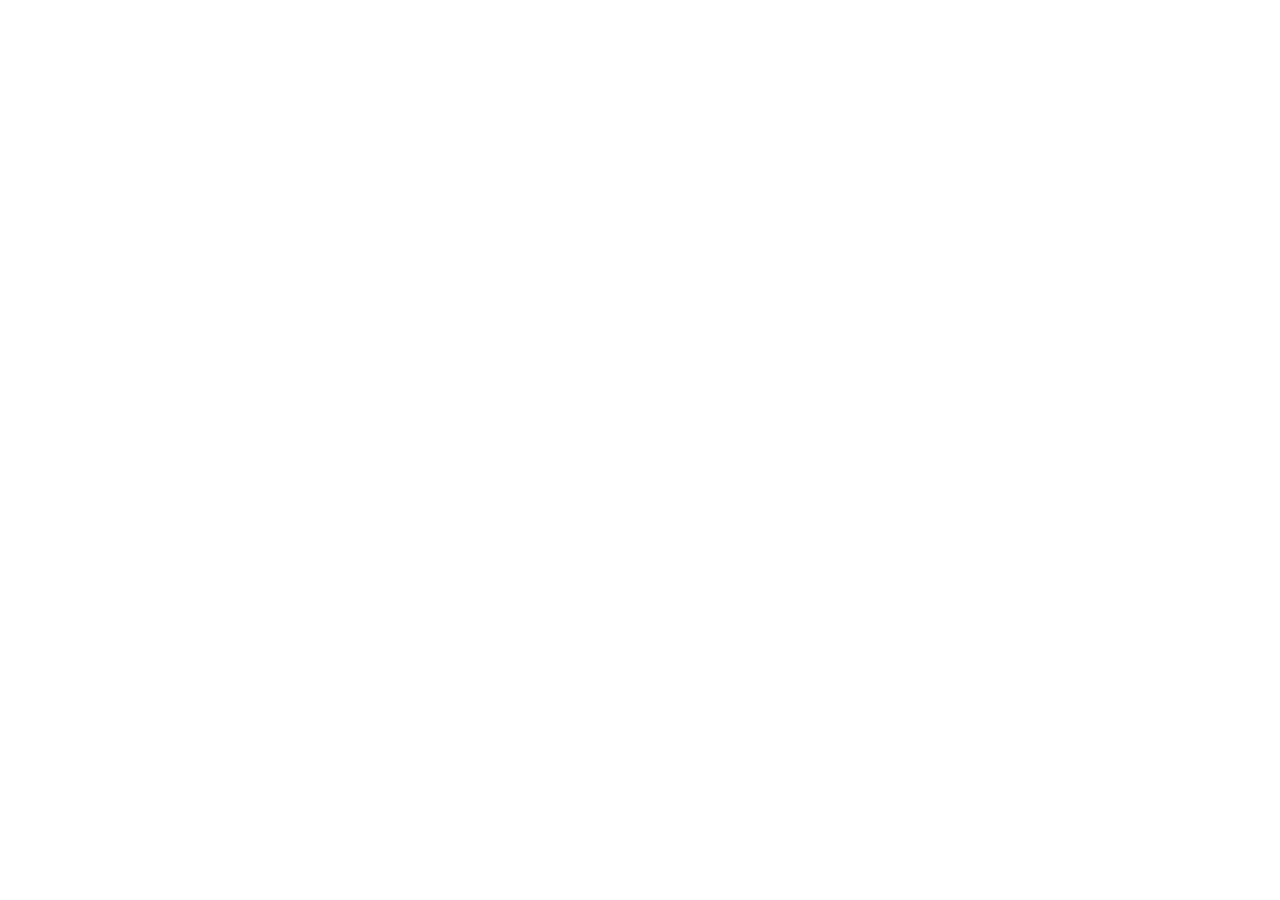
==== index.html @ efd69afb "exercise 30" ====
<!DOCTYPE html>
<html lang="en">
<head>
    <meta charset="UTF-8">
    <meta name="viewport" content="width=device-width, initial-scale=1.0">
    <title>Exercises</title>
</head>
<body>
    
    <script src="./exercise30/ex30.js"></script>
</body>
</html>
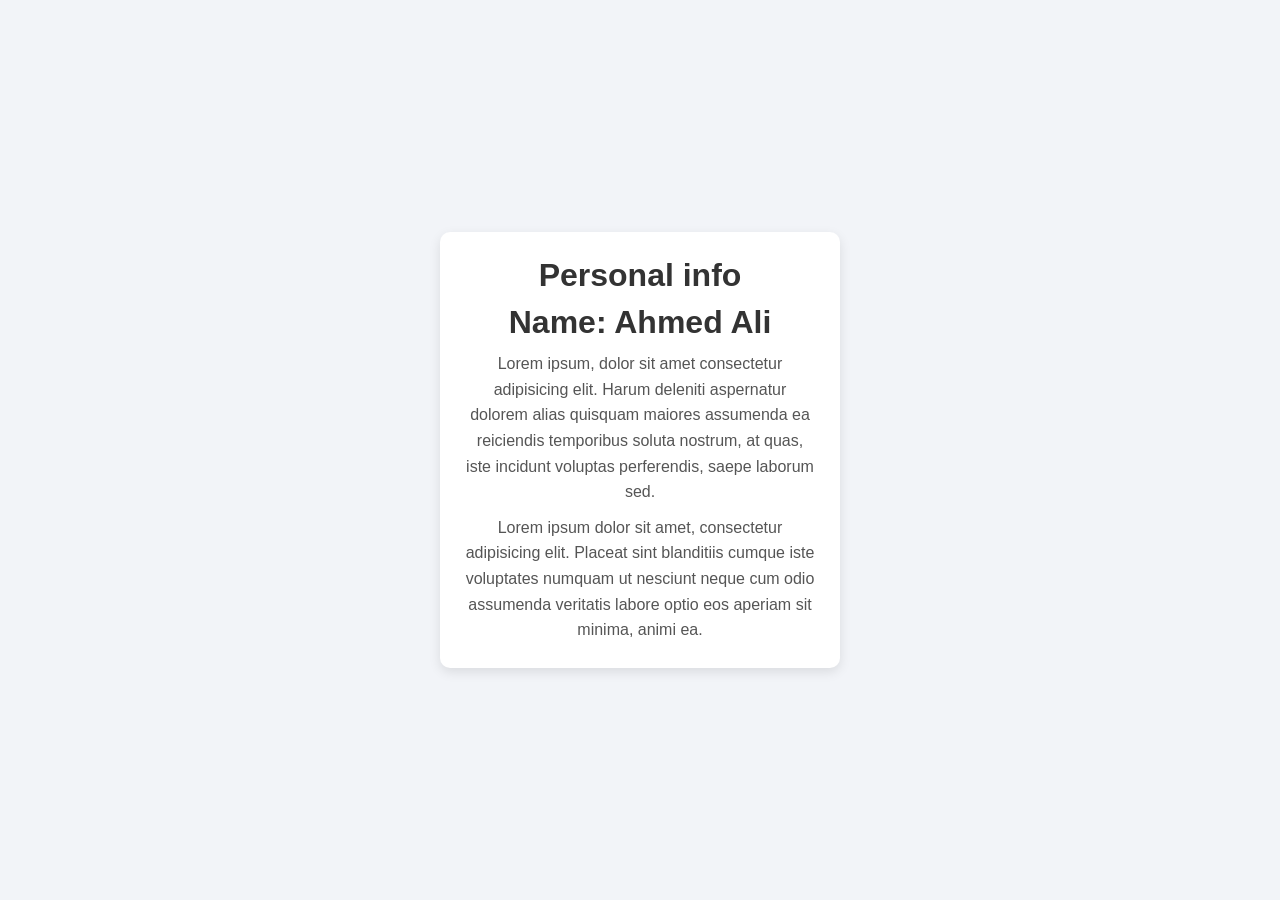
==== commit 18a94f1f: "exercise 32" ====
--- a/index.html
+++ b/index.html
@@ -4,9 +4,16 @@
     <meta charset="UTF-8">
     <meta name="viewport" content="width=device-width, initial-scale=1.0">
     <title>Exercises</title>
+    <link rel="stylesheet" href="style.css">
 </head>
 <body>
-    
-    <script src="./exercise30/ex30.js"></script>
+    <div class="container">
+    <h1>Personal info</h1>
+    <h1 id="name">Name: Ahmed Ali</h1>
+    <p class="text">Lorem ipsum, dolor sit amet consectetur adipisicing elit. Harum deleniti aspernatur dolorem alias quisquam maiores assumenda ea reiciendis temporibus soluta nostrum, at quas, iste incidunt voluptas perferendis, saepe laborum sed.</p>
+    <p class="text">Lorem ipsum dolor sit amet, consectetur adipisicing elit. Placeat sint blanditiis cumque iste voluptates numquam ut nesciunt neque cum odio assumenda veritatis labore optio eos aperiam sit minima, animi ea.</p>
+    </div>
+
+    <script src="./exercise32/ex32.js"></script>
 </body>
 </html>
--- a/style.css
+++ b/style.css
@@ -0,0 +1,34 @@
+*{
+    margin: 0;
+    padding: 0;
+    box-sizing: border-box;
+    font-family: Arial, Helvetica, sans-serif;
+}
+
+body{
+    height: 100vh;
+    display: flex;
+    justify-content: center;
+    align-items: center;
+    background-color: #f2f4f8;
+}
+
+.container{
+    background: #ffffff;
+    width: 400px;
+    padding: 25px;
+    border-radius: 10px;
+    box-shadow: 0 4px 12px rgba(0,0,0,0.1);
+    text-align: center;
+}
+
+h1{
+    margin-bottom: 10px;
+    color: #333;
+}
+
+p{
+    margin-top: 10px;
+    color: #555;
+    line-height: 1.6;
+}
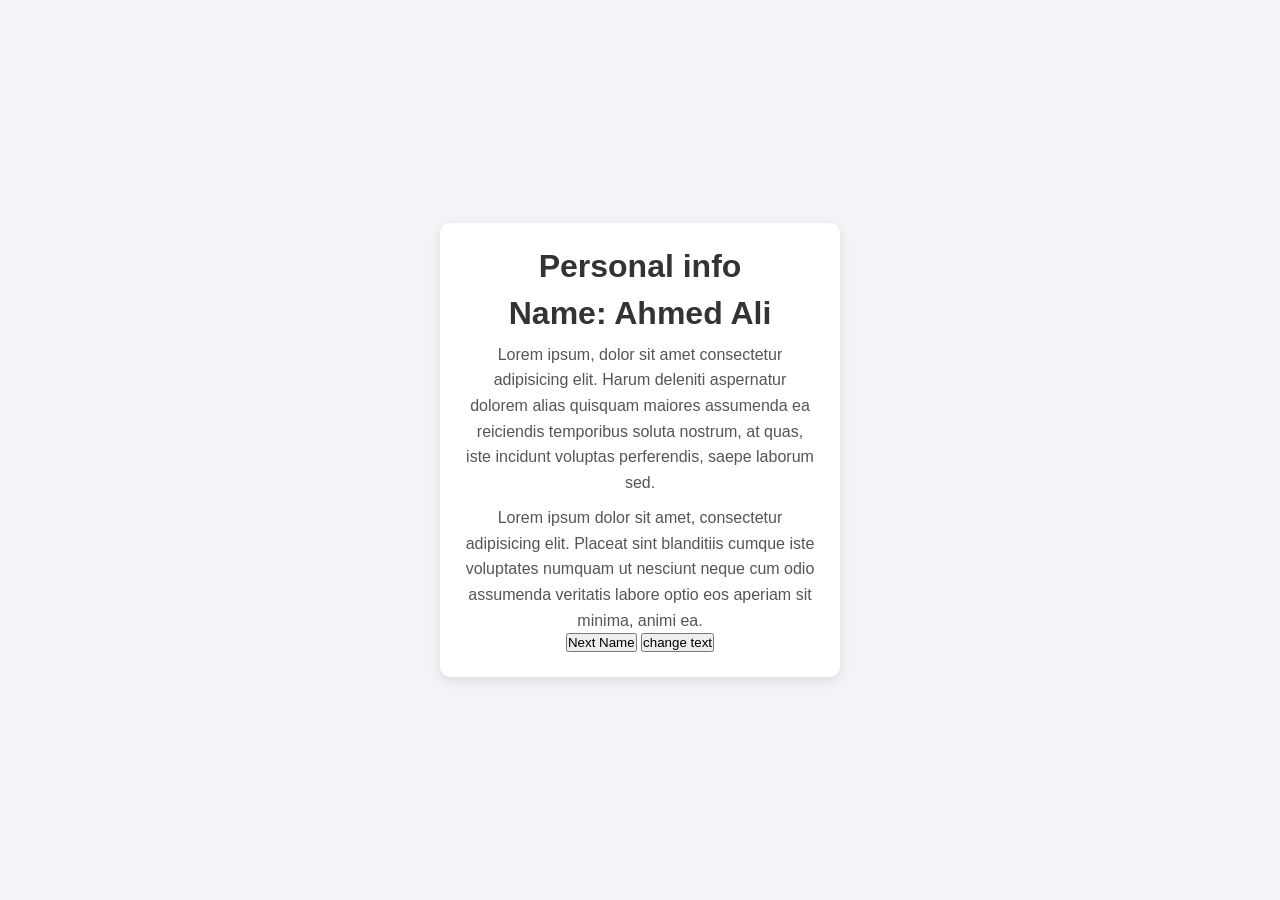
==== commit 04e20689: "exercise 33" ====
--- a/index.html
+++ b/index.html
@@ -12,8 +12,11 @@
     <h1 id="name">Name: Ahmed Ali</h1>
     <p class="text">Lorem ipsum, dolor sit amet consectetur adipisicing elit. Harum deleniti aspernatur dolorem alias quisquam maiores assumenda ea reiciendis temporibus soluta nostrum, at quas, iste incidunt voluptas perferendis, saepe laborum sed.</p>
     <p class="text">Lorem ipsum dolor sit amet, consectetur adipisicing elit. Placeat sint blanditiis cumque iste voluptates numquam ut nesciunt neque cum odio assumenda veritatis labore optio eos aperiam sit minima, animi ea.</p>
+
+    <button onclick="changeName()">Next Name</button>
+    <button onclick="changeText()">change text</button>
     </div>
 
-    <script src="./exercise32/ex32.js"></script>
+    <script src="./exercise33/ex33.js"></script>
 </body>
 </html>
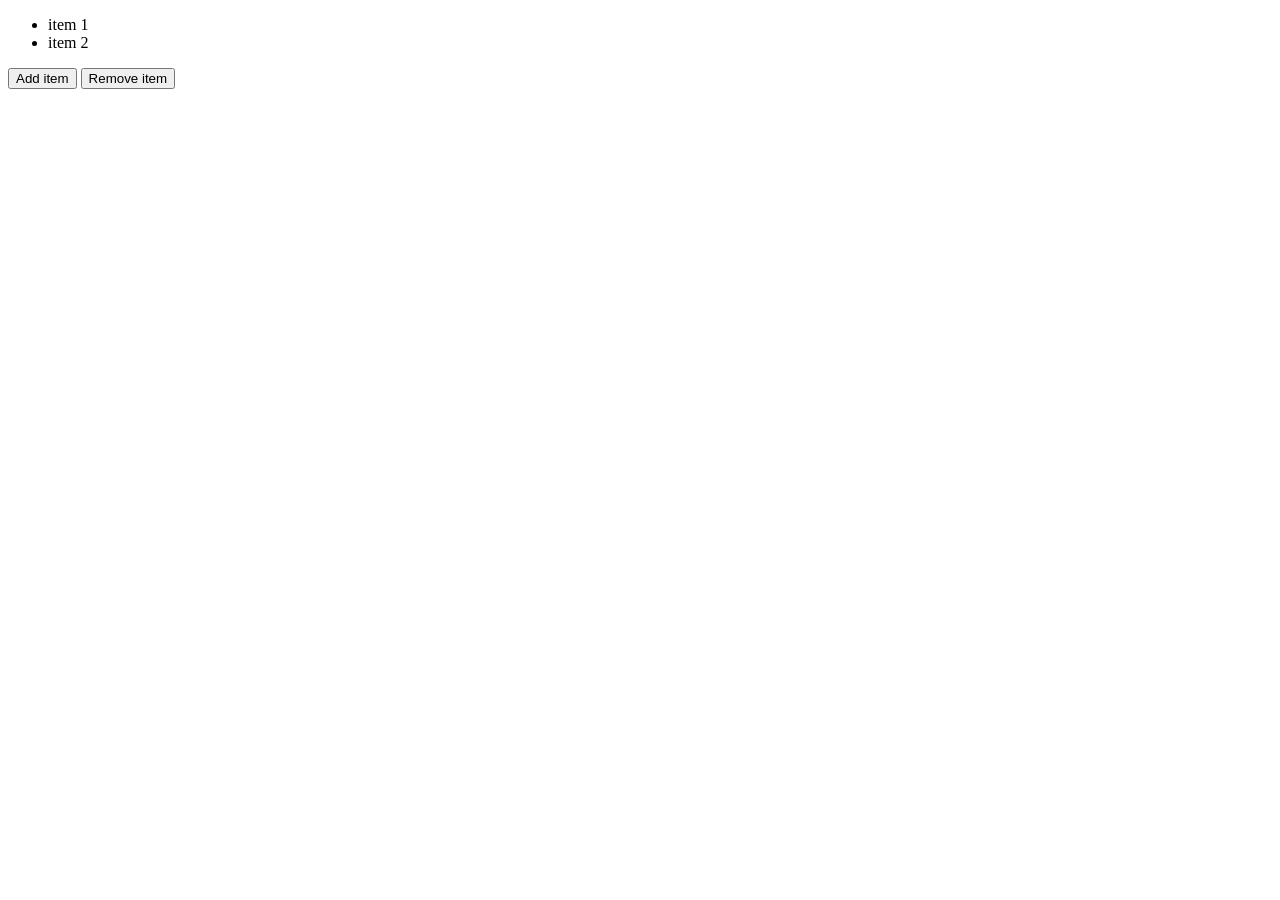
==== commit 8cc171e6: "exercise 34" ====
--- a/index.html
+++ b/index.html
@@ -7,16 +7,12 @@
     <link rel="stylesheet" href="style.css">
 </head>
 <body>
-    <div class="container">
-    <h1>Personal info</h1>
-    <h1 id="name">Name: Ahmed Ali</h1>
-    <p class="text">Lorem ipsum, dolor sit amet consectetur adipisicing elit. Harum deleniti aspernatur dolorem alias quisquam maiores assumenda ea reiciendis temporibus soluta nostrum, at quas, iste incidunt voluptas perferendis, saepe laborum sed.</p>
-    <p class="text">Lorem ipsum dolor sit amet, consectetur adipisicing elit. Placeat sint blanditiis cumque iste voluptates numquam ut nesciunt neque cum odio assumenda veritatis labore optio eos aperiam sit minima, animi ea.</p>
-
-    <button onclick="changeName()">Next Name</button>
-    <button onclick="changeText()">change text</button>
-    </div>
-
-    <script src="./exercise33/ex33.js"></script>
+    <ul id="list">
+        <li>item 1</li>
+        <li>item 2</li>
+    </ul>
+    <button onclick="addItem()">Add item</button>
+    <button onclick="removeItem()">Remove item</button>
+    <script src="./exercise34/ex34.js"></script>
 </body>
 </html>
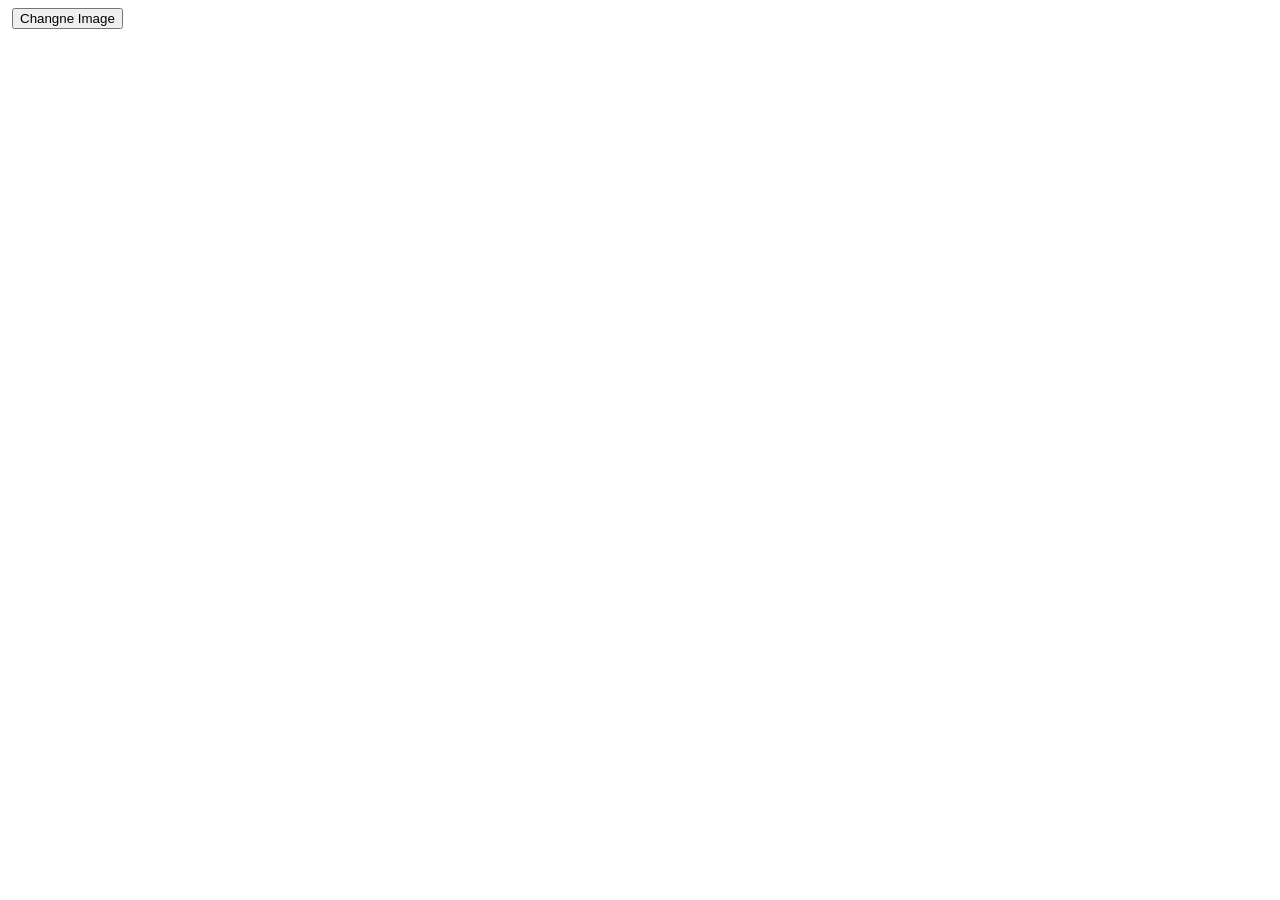
==== commit 6f8e6cd3: "last update" ====
--- a/index.html
+++ b/index.html
@@ -7,12 +7,9 @@
     <link rel="stylesheet" href="style.css">
 </head>
 <body>
-    <ul id="list">
-        <li>item 1</li>
-        <li>item 2</li>
-    </ul>
-    <button onclick="addItem()">Add item</button>
-    <button onclick="removeItem()">Remove item</button>
-    <script src="./exercise34/ex34.js"></script>
+  
+    <img id="image" src="https://images.unsplash.com/photo-1773332585815-f106a5d6ed6c?w=500&auto=format&fit=crop&q=60&ixlib=rb-4.1.0&ixid=M3wxMjA3fDF8MHxmZWF0dXJlZC1waG90b3MtZmVlZHwxfHx8ZW58MHx8fHx8" alt="">
+    <button onclick="imageStyle()">Changne Image</button>
+    <script src="./exercise35/ex35.js"></script>
 </body>
 </html>
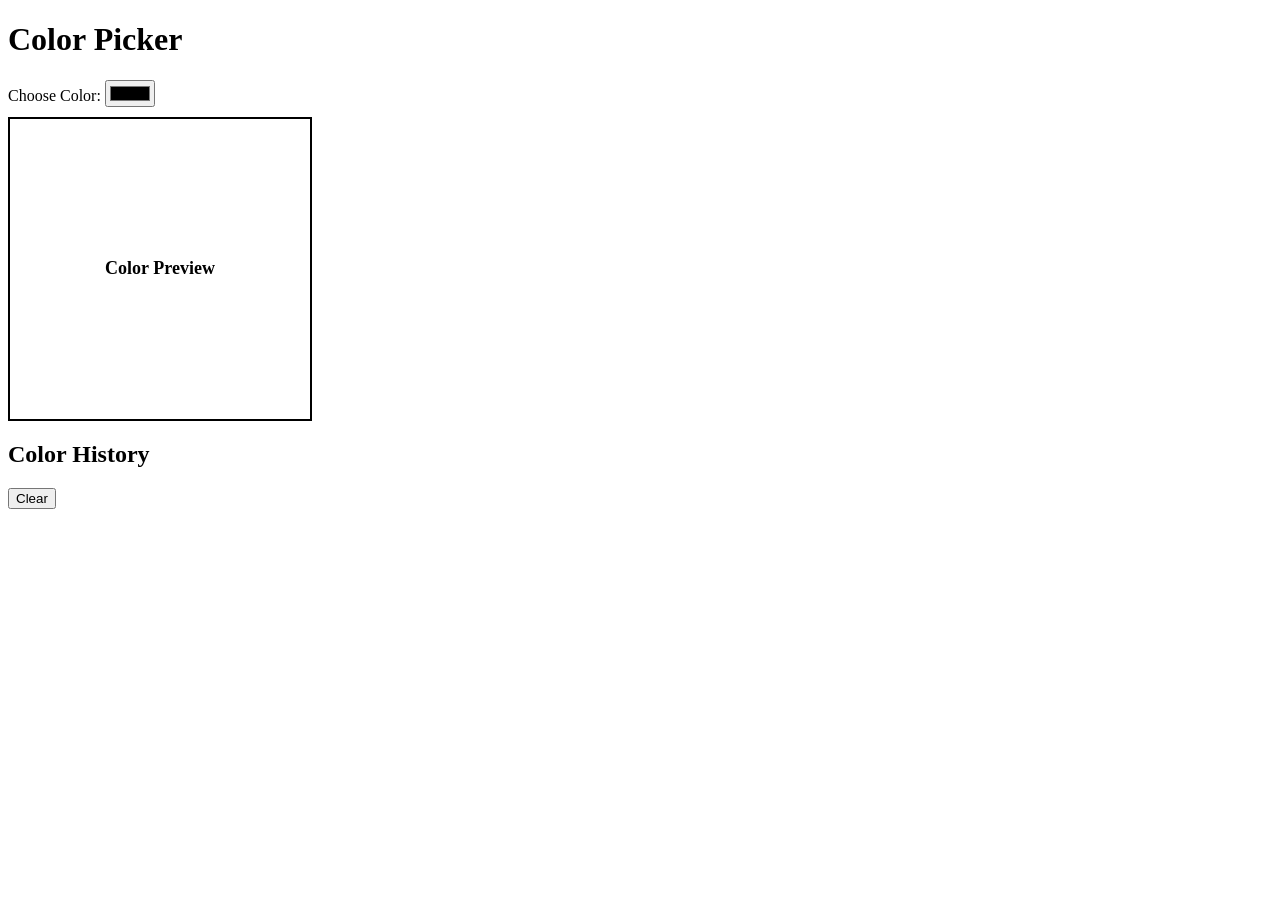
==== commit 98f677f5: "exercise 36" ====
--- a/index.html
+++ b/index.html
@@ -8,8 +8,16 @@
 </head>
 <body>
   
-    <img id="image" src="https://images.unsplash.com/photo-1773332585815-f106a5d6ed6c?w=500&auto=format&fit=crop&q=60&ixlib=rb-4.1.0&ixid=M3wxMjA3fDF8MHxmZWF0dXJlZC1waG90b3MtZmVlZHwxfHx8ZW58MHx8fHx8" alt="">
-    <button onclick="imageStyle()">Changne Image</button>
-    <script src="./exercise35/ex35.js"></script>
+    <h1>Color Picker</h1>
+    <label for="ColorPicker">Choose Color:</label>
+    <input type="color" id="colorPicker">
+
+    <div id="colorPreview">Color Preview</div>
+
+    <h2>Color History</h2>
+    <ul id="colorHistory"></ul>
+    <button id="clearHistory">Clear</button>
+
+    <script src="./exercise36/ex36.js"></script>
 </body>
 </html>
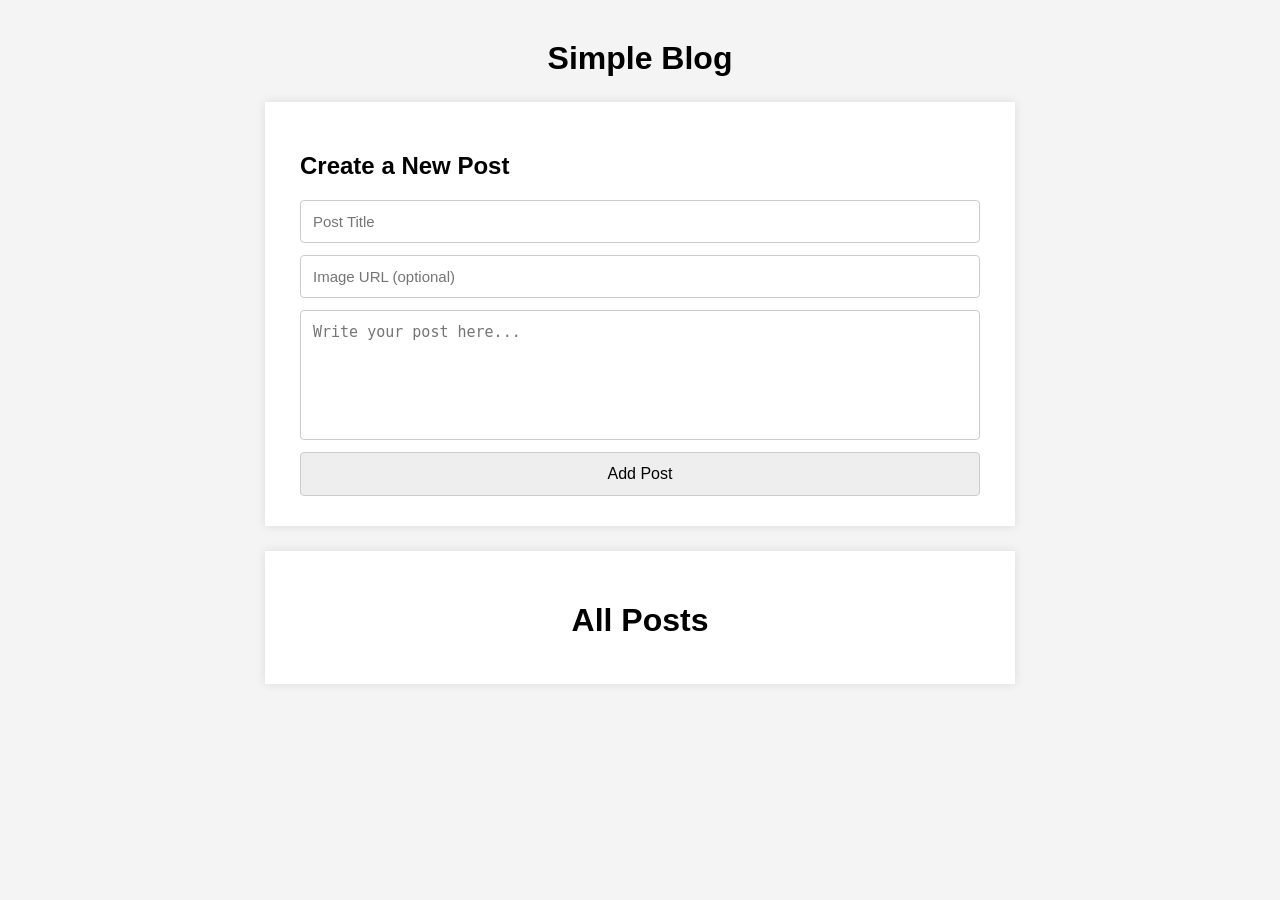
==== commit 6f38aa68: "exercise 37" ====
--- a/index.html
+++ b/index.html
@@ -8,16 +8,25 @@
 </head>
 <body>
   
-    <h1>Color Picker</h1>
-    <label for="ColorPicker">Choose Color:</label>
-    <input type="color" id="colorPicker">
+    <div class="container">
+        <h1>Simple Blog</h1>
 
-    <div id="colorPreview">Color Preview</div>
+        <div class="card">
+            <h2>Create a New Post</h2>
+            <form id="post-form">
+                <input type="text" id="title" placeholder="Post Title" required>
+                <input type="text" id="image" placeholder="Image URL (optional)">
+                <textarea id="content" placeholder="Write your post here..." required></textarea>
+                <button type="submit">Add Post</button>
+            </form>
+        </div>
 
-    <h2>Color History</h2>
-    <ul id="colorHistory"></ul>
-    <button id="clearHistory">Clear</button>
+        <div class="card">
+            <h1>All Posts</h1>
+            <div id="posts"></div>
+        </div>
+    </div>
 
-    <script src="./exercise36/ex36.js"></script>
+    <script src="./exercise37/ex37.js"></script>
 </body>
 </html>
--- a/style.css
+++ b/style.css
@@ -0,0 +1,108 @@
+/* Reset */
+* {
+    box-sizing: border-box;
+}
+
+/* Body */
+body {
+    font-family: Arial, Helvetica, sans-serif;
+    background-color: #f4f4f4;
+    margin: 0;
+}
+
+/* Main Container */
+.container {
+    max-width: 750px;
+    margin: 40px auto;
+}
+
+h1 {
+    text-align: center;
+    margin-bottom: 25px;
+}
+
+.card {
+    background: #fff;
+    padding: 30px 35px;
+    margin-bottom: 25px;
+    box-shadow: 0 0 10px rgba(0,0,0,0.1);
+}
+
+.card h1 {
+    margin-bottom: 15px;
+}
+
+/* Form Layout */
+#post-form {
+    display: flex;
+    flex-direction: column;
+    align-items: center; /* CENTER EVERYTHING */
+}
+
+/* Inputs */
+input, textarea {
+    width: 100%;
+    padding: 12px;
+    margin-bottom: 12px;
+    border: 1px solid #ccc;
+    font-size: 15px;
+    border-radius: 4px;
+}
+
+/* Textarea */
+textarea {
+    height: 130px;
+    resize: none;
+}
+
+button {
+    width: 100%;
+    padding: 12px;
+    background-color: #eee;
+    border: 1px solid #ccc;
+    cursor: pointer;
+    font-size: 16px;
+    text-align: center;
+    border-radius: 4px;
+    transition: 0.2s;
+}
+
+button:hover {
+    background-color: #ddd;
+}
+
+#posts {
+    margin-top: 10px;
+}
+
+.post {
+    margin-top: 20px;
+    border-top: 1px solid #eee;
+    padding-top: 15px;
+}
+
+.post h3 {
+    margin-bottom: 10px;
+}
+
+.post img {
+    width: 100%;
+    margin: 10px 0;
+    border-radius: 4px;
+}
+
+.post p {
+    color: #555;
+    margin-bottom: 10px;
+}
+
+.actions {
+    margin-top: 10px;
+}
+
+.actions button {
+    width: auto;
+    padding: 6px 12px;
+    margin-right: 5px;
+    font-size: 14px;
+}
